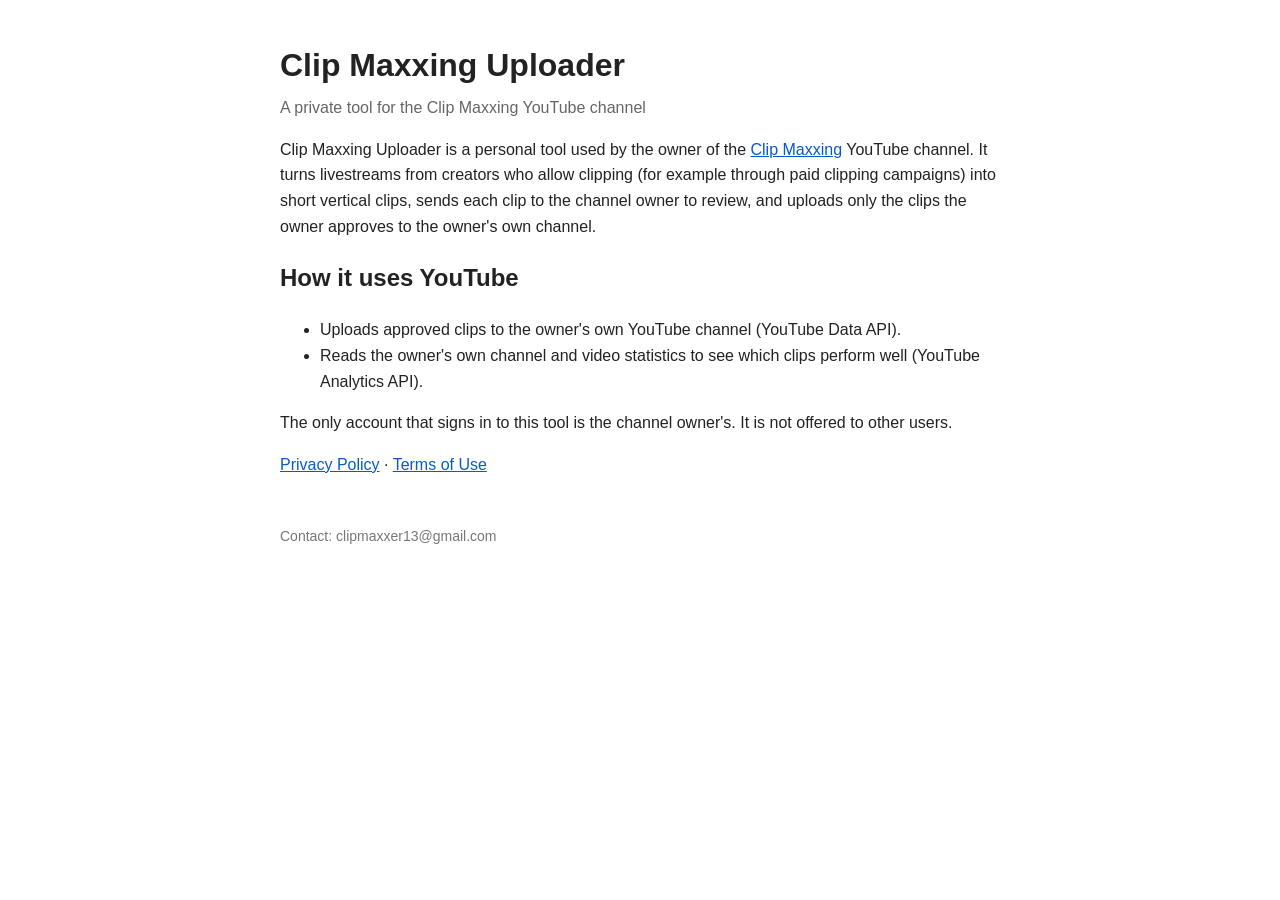
==== index.html @ c5eb96ba "Clip Maxxing Uploader: app page, privacy policy, terms Co-Authored-By: Claude Opus 5.5 <noreply@anth" ====
<!DOCTYPE html>
<html lang="en"><head><meta charset="utf-8"><meta name="viewport" content="width=device-width,initial-scale=1">
<title>Clip Maxxing Uploader</title><link rel="stylesheet" href="style.css"></head>
<body>
<h1>Clip Maxxing Uploader</h1>
<p class="sub">A private tool for the Clip Maxxing YouTube channel</p>
<p>Clip Maxxing Uploader is a personal tool used by the owner of the
<a href="https://www.youtube.com/@clipmaxxing131">Clip Maxxing</a> YouTube channel. It turns livestreams from
creators who allow clipping (for example through paid clipping campaigns) into short vertical clips, sends each
clip to the channel owner to review, and uploads only the clips the owner approves to the owner's own channel.</p>
<h2>How it uses YouTube</h2>
<ul>
<li>Uploads approved clips to the owner's own YouTube channel (YouTube Data API).</li>
<li>Reads the owner's own channel and video statistics to see which clips perform well (YouTube Analytics API).</li>
</ul>
<p>The only account that signs in to this tool is the channel owner's. It is not offered to other users.</p>
<p><a href="privacy.html">Privacy Policy</a> · <a href="terms.html">Terms of Use</a></p>
<footer>Contact: clipmaxxer13@gmail.com</footer>
</body></html>
---- style.css ----
body{font-family:-apple-system,Segoe UI,Helvetica,Arial,sans-serif;max-width:720px;margin:40px auto;padding:0 20px;line-height:1.6;color:#222}
h1{margin-bottom:4px} .sub{color:#666;margin-top:0} a{color:#0a58ca} footer{margin-top:48px;color:#777;font-size:14px}
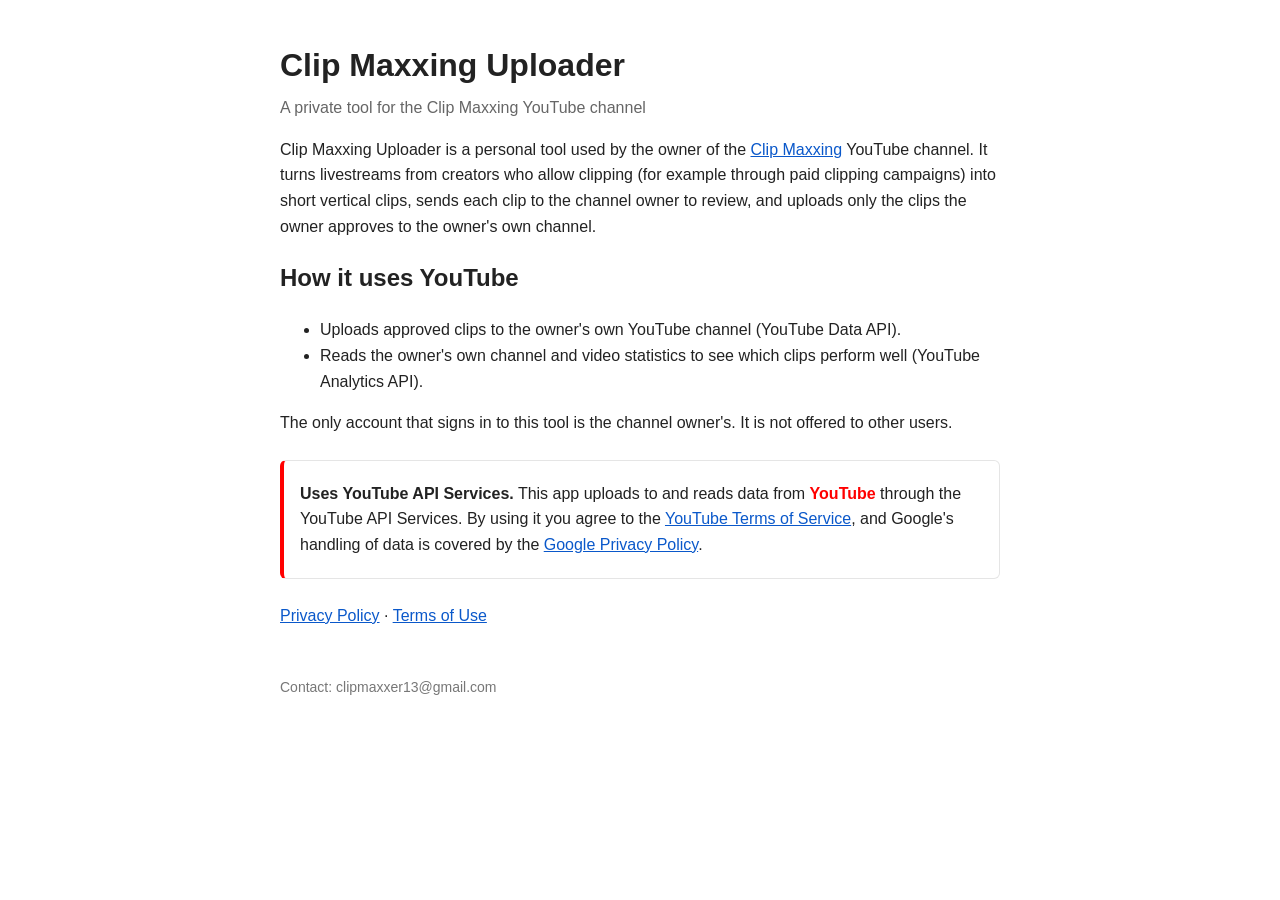
==== commit 2f781bb3: "Show YouTube API Services notice on the homepage Co-Authored-By: Claude Opus 5.5 <noreply@anthropic." ====
--- a/index.html
+++ b/index.html
@@ -14,6 +14,12 @@
 <li>Reads the owner's own channel and video statistics to see which clips perform well (YouTube Analytics API).</li>
 </ul>
 <p>The only account that signs in to this tool is the channel owner's. It is not offered to other users.</p>
+<div class="yt">
+<p><strong>Uses YouTube API Services.</strong> This app uploads to and reads data from
+<span class="ytname">YouTube</span> through the YouTube API Services. By using it you agree to the
+<a href="https://www.youtube.com/t/terms">YouTube Terms of Service</a>, and Google's handling of data is covered by the
+<a href="https://policies.google.com/privacy">Google Privacy Policy</a>.</p>
+</div>
 <p><a href="privacy.html">Privacy Policy</a> · <a href="terms.html">Terms of Use</a></p>
 <footer>Contact: clipmaxxer13@gmail.com</footer>
 </body></html>
--- a/style.css
+++ b/style.css
@@ -1,2 +1,3 @@
 body{font-family:-apple-system,Segoe UI,Helvetica,Arial,sans-serif;max-width:720px;margin:40px auto;padding:0 20px;line-height:1.6;color:#222}
 h1{margin-bottom:4px} .sub{color:#666;margin-top:0} a{color:#0a58ca} footer{margin-top:48px;color:#777;font-size:14px}
+.yt{border:1px solid #e5e5e5;border-left:4px solid #ff0000;padding:4px 16px;border-radius:6px;margin:24px 0}.ytname{color:#ff0000;font-weight:700}
